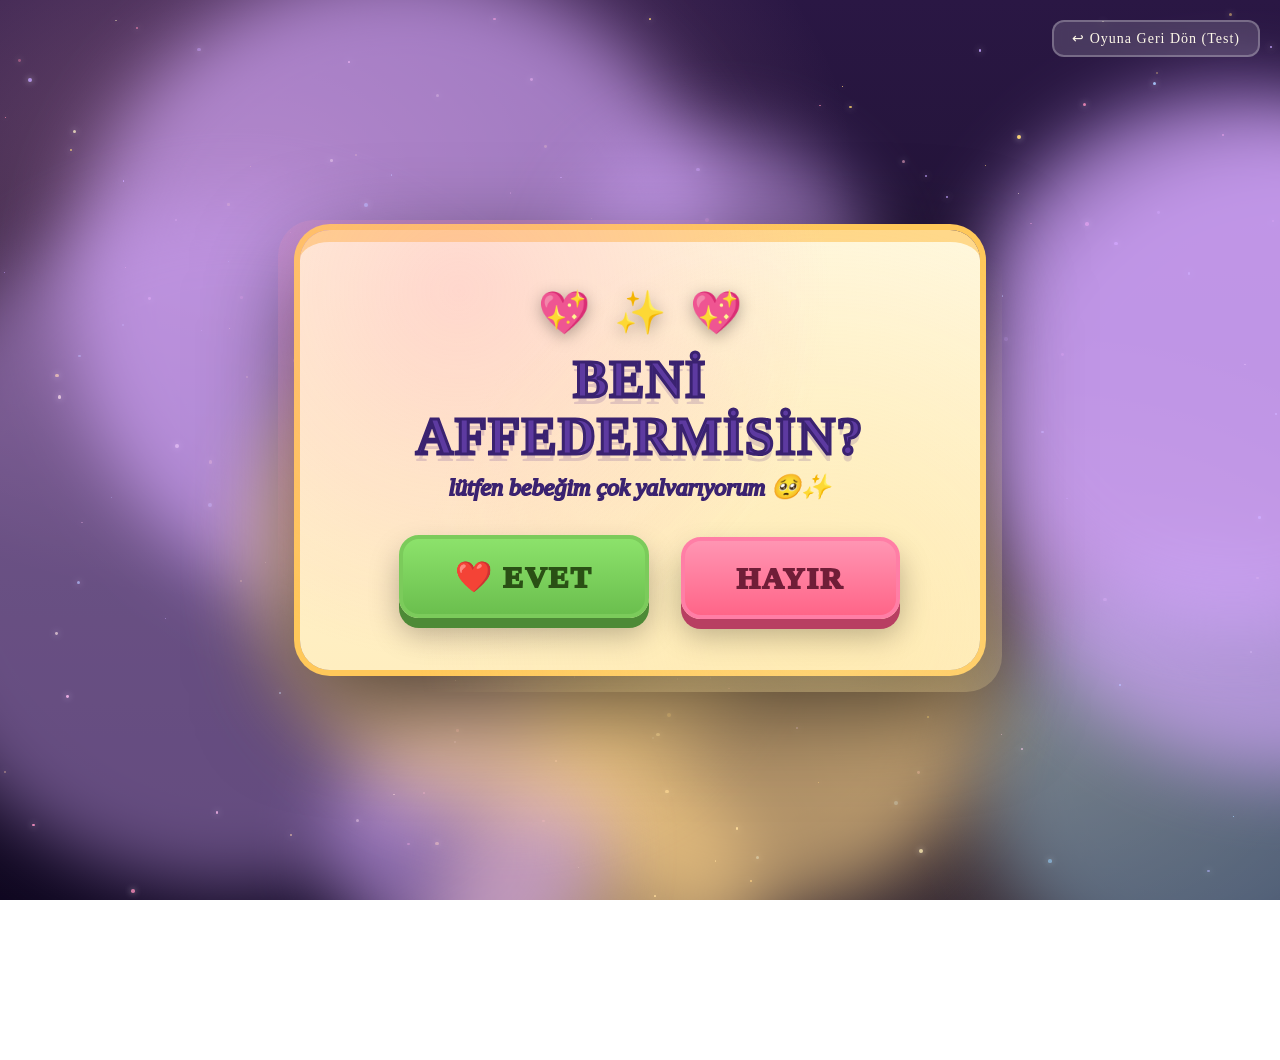
==== forgive.html @ f5f94914 "Add files via upload" ====
<!DOCTYPE html>
<html lang="tr">
<head>
<meta charset="UTF-8">
<meta name="viewport" content="width=device-width,initial-scale=1">
<title>Affedermisin? 💖</title>
<style>
  *{box-sizing:border-box;margin:0;padding:0}
  html,body{width:100%;height:100%;overflow:hidden;font-family:Georgia,serif;-webkit-user-select:none;user-select:none}
  body{
    background:
      radial-gradient(1000px 700px at 20% 20%,rgba(255,180,210,.35),transparent 60%),
      radial-gradient(900px 650px at 80% 80%,rgba(255,220,150,.35),transparent 60%),
      linear-gradient(180deg,#2a1744 0%,#1a1029 60%,#0f0720 100%);
    position:relative;
  }
  .star{position:absolute;border-radius:50%;background:#fff;box-shadow:0 0 6px rgba(255,255,255,.8);opacity:.9}
  @keyframes fall{
    0%{transform:translateY(-10vh) rotate(0deg);opacity:0}
    10%{opacity:1}
    100%{transform:translateY(115vh) rotate(360deg);opacity:.3}
  }
  .h{position:absolute;top:-10vh;animation:fall linear infinite;filter:drop-shadow(0 3px 6px rgba(0,0,0,.4));pointer-events:none}
  .glow{position:absolute;border-radius:50%;filter:blur(36px);opacity:.6;pointer-events:none}
  .wrap{
    position:relative;z-index:5;width:100%;height:100%;
    display:flex;align-items:center;justify-content:center;flex-direction:column;padding:20px;
  }
  .card{
    position:relative;
    background:linear-gradient(180deg,#fff7dc 0%,#ffeec0 100%);
    border-radius:30px;
    padding:46px 62px 52px;
    box-shadow:0 0 0 6px #ffc85a, 0 32px 100px rgba(0,0,0,.65);
    max-width:680px;width:100%;text-align:center;border-top:12px solid #ffd88a;
  }
  .card::after{
    content:"";position:absolute;inset:-22px;border-radius:36px;pointer-events:none;
    background:
      radial-gradient(circle at 25% 15%,rgba(255,150,180,.32),transparent 55%),
      radial-gradient(circle at 75% 85%,rgba(255,230,160,.4),transparent 60%);
  }
  .deco{display:flex;justify-content:center;gap:24px;margin-bottom:14px;position:relative;z-index:2}
  .deco span{font-size:42px;filter:drop-shadow(0 4px 8px rgba(0,0,0,.3));animation:pop 1.4s ease-in-out infinite alternate}
  .deco span:nth-child(2){animation-delay:.4s}
  .deco span:nth-child(3){animation-delay:.8s}
  @keyframes pop{from{transform:translateY(0) scale(1)}to{transform:translateY(-10px) scale(1.08)}}
  h1{
    font-size:52px;color:#5d3aa0;-webkit-text-stroke:3px #3a2270;
    text-shadow:0 7px 0 rgba(90,50,140,.18);letter-spacing:1.6px;line-height:1.1;position:relative;z-index:2;margin-bottom:8px;
  }
  .sub{
    font-size:24px;color:#7a55c2;-webkit-text-stroke:2px #3a2270;margin-bottom:34px;position:relative;z-index:2;font-style:italic;
  }
  .row{position:relative;display:flex;gap:32px;justify-content:center;align-items:center;flex-wrap:wrap;z-index:2}
  .btn{
    font-family:Georgia,serif;font-weight:900;font-size:30px;letter-spacing:2px;padding:20px 52px;border-radius:20px;
    cursor:pointer;border:none;user-select:none;white-space:nowrap;min-width:200px;
    transition:transform .12s ease;box-shadow:0 10px 0 rgba(0,0,0,.25), 0 16px 30px rgba(0,0,0,.3);
    position:relative;
  }
  .btn:active{transform:translateY(4px);box-shadow:0 6px 0 rgba(0,0,0,.22), 0 10px 20px rgba(0,0,0,.28) !important}
  .yes{
    background:linear-gradient(180deg,#8ce26b,#6bbf4e);color:#2a5015;-webkit-text-stroke:2px #2a5015;
    border:4px solid #7bcb5b;box-shadow:0 10px 0 #4d8a36, 0 16px 30px rgba(0,0,0,.28);
  }
  .yes:hover{transform:translateY(-2px) scale(1.03)}
  .no{
    background:linear-gradient(180deg,#ff95b3,#ff6588);color:#701e38;-webkit-text-stroke:2px #701e38;
    border:4px solid #ff7ea6;box-shadow:0 10px 0 #b83f62, 0 16px 30px rgba(0,0,0,.28);
    transition:left .22s cubic-bezier(.2,1.2,.5,1), top .22s cubic-bezier(.2,1.2,.5,1), transform .22s, background .2s;
  }
  .no-holder{position:relative;width:200px;height:80px;display:inline-block}
  .skip{
    position:absolute;right:20px;top:20px;z-index:10;background:rgba(255,255,255,.15);color:#fff9ea;
    border:2px solid rgba(255,255,255,.25);padding:8px 18px;border-radius:12px;font-size:14px;cursor:pointer;
    font-family:Georgia,serif;letter-spacing:1px;backdrop-filter:blur(6px);
  }
  .skip:hover{background:rgba(255,255,255,.25)}
  #vLayer{
    position:fixed;inset:0;background:#000;z-index:99999;display:none;align-items:center;justify-content:center;flex-direction:column;
    padding:20px;
  }
  #vLayer.show{display:flex;animation:fade .35s ease forwards}
  @keyframes fade{from{opacity:0}to{opacity:1}}
  #yesVideo{
    box-shadow:0 0 0 4px rgba(255,140,180,.8), 0 20px 80px rgba(255,100,160,.45);
    border-radius:12px;
    max-width:100vw;max-height:100vh;width:auto;height:auto;object-fit:none;
  }
  #skipVideo{
    position:absolute;right:24px;bottom:24px;z-index:10;
    background:rgba(255,90,150,.85);color:#fff;font-family:Georgia,serif;font-weight:900;font-size:16px;letter-spacing:2px;
    padding:12px 24px;border-radius:12px;cursor:pointer;border:2px solid #ffb0cd;backdrop-filter:blur(4px);
  }
  #skipVideo:hover{background:rgba(255,90,150,1)}
  #fallbackMsg{
    position:absolute;left:50%;top:50%;transform:translate(-50%,-50%);
    color:#fff9ea;font-family:Georgia,serif;font-size:28px;text-align:center;line-height:1.5;
    text-shadow:0 0 20px rgba(255,150,180,.8);-webkit-text-stroke:2px #3a2270;
    display:none;z-index:5;
  }
  @media(max-width:640px){
    h1{font-size:36px}
    .sub{font-size:18px}
    .card{padding:30px 22px 38px}
    .btn{font-size:22px;padding:14px 28px;min-width:140px}
    .no-holder{width:140px;height:72px}
  }
</style>
</head>
<body>
  <button class="skip" id="btnSkip">↩ Oyuna Geri Dön (Test)</button>

  <div class="wrap" id="wrap">
    <div class="card" id="card">
      <div class="deco">
        <span>💖</span><span>✨</span><span>💖</span>
      </div>
      <h1>BENİ AFFEDERMİSİN?</h1>
      <div class="sub">lütfen bebeğim çok yalvarıyorum 🥺✨</div>

      <div class="row" id="row">
        <button class="btn yes" id="yesBtn">❤️ EVET</button>
        <div class="no-holder" id="noHolder">
          <button class="btn no" id="noBtn">HAYIR</button>
        </div>
      </div>
    </div>
  </div>

  <div id="vLayer">
    <video id="yesVideo" playsinline preload="auto" webkit-playsinline></video>
    <button id="skipVideo">ATLA ▶</button>
    <div id="fallbackMsg">💖 Evet! 💖<br><span style="font-size:22px">Yönlendiriliyorsun...</span></div>
  </div>

<script>
/* === ARKA PLAN SÜSLERİ (ES5 uyumlu) === */
(function initBg(){
  var colors=['#ff8ab0','#ffb4d0','#ffd96b','#fff5c2','#c5a4ff','#9ed4ff','#ffd27a'];
  var i;
  for(i=0;i<170;i++){
    var s=document.createElement('div');s.className='star';
    var sz=Math.random()*3+1;
    s.style.width=sz+'px';s.style.height=sz+'px';
    s.style.left=Math.random()*100+'%';
    s.style.top=Math.random()*100+'%';
    s.style.opacity=0.4+Math.random()*0.6;
    s.style.background=colors[Math.floor(Math.random()*colors.length)];
    document.body.appendChild(s);
  }
  for(i=0;i<10;i++){
    var g=document.createElement('div');g.className='glow';
    var sz=260+Math.random()*460;
    g.style.width=sz+'px';g.style.height=sz+'px';
    g.style.left=(Math.random()*100-10)+'%';
    g.style.top=(Math.random()*100-10)+'%';
    var c=['#ff9fbf','#ffd48a','#d6a8ff','#9ad6ff'];
    g.style.background=c[Math.floor(Math.random()*c.length)];
    g.style.opacity=0.35+Math.random()*0.35;
    document.body.appendChild(g);
  }
  var harts=['💖','💗','💘','💕','💞','❤️'];
  for(i=0;i<22;i++){
    var d=document.createElement('div');d.className='h';
    d.textContent=harts[Math.floor(Math.random()*harts.length)];
    var sz2=18+Math.random()*32;
    d.style.fontSize=sz2+'px';
    d.style.left=Math.random()*100+'%';
    var dur=5.5+Math.random()*8;
    d.style.animationDuration=dur+'s';
    d.style.animationDelay=(-Math.random()*dur)+'s';
    document.body.appendChild(d);
  }
})();

/* === SESLER (Web Audio) === */
var _ac;
function playTone(freq,dur,type,gain){
  try{
    if(!_ac){_ac=new (window.AudioContext||window.webkitAudioContext)();}
    var o=_ac.createOscillator();
    var g=_ac.createGain();
    o.type=type||'sine';o.frequency.value=freq;
    g.gain.value=gain||0.04;
    o.connect(g);g.connect(_ac.destination);
    o.start();
    g.gain.exponentialRampToValueAtTime(0.0001, _ac.currentTime+dur);
    o.stop(_ac.currentTime+dur+0.02);
  }catch(_){}
}

/* === HAYIR BUTON KAÇIŞ (ES5 UYUMLU) === */
var noBtn=null,row=null,noCount=0;
var taunts=[
  "yakala","yakala beni","heeey","yavaşsın kral","napıyosun","vınzı","hızlı ol",
  "yetersizsin","🥴","geldin mi?","hadi hadi","yakala yakala 🤭","tut beni",
  "neden kaçıyorum ben 🫣","daha hızlı","görüyom seni","oo neler"
];
function safeClientX(e){
  if(e){if(e.clientX)return e.clientX;if(e.touches&&e.touches.length)return e.touches[0].clientX;}
  return window.innerWidth/2+100;
}
function safeClientY(e){
  if(e){if(e.clientY)return e.clientY;if(e.touches&&e.touches.length)return e.touches[0].clientY;}
  return window.innerHeight/2;
}
function dodge(e){
  try{
    var bx=noBtn.getBoundingClientRect();
    var maxX=window.innerWidth-bx.width-48;
    var maxY=window.innerHeight-bx.height-48;
    var nx=bx.left,ny=bx.top,tries=0;
    var mx=safeClientX(e),my=safeClientY(e);
    if(maxX<40)maxX=40;if(maxY<40)maxY=40;
    while(tries<18){
      var dx=(nx+bx.width/2)-mx;
      var dy=(ny+bx.height/2)-my;
      if(Math.sqrt(dx*dx+dy*dy)<260){
        nx=30+Math.random()*maxX;
        ny=30+Math.random()*maxY;
      }else{break;}
      tries++;
    }
    noBtn.style.position='fixed';
    noBtn.style.left=nx+'px';
    noBtn.style.top=ny+'px';
    var rot=(noCount%2===0)?-7:7;
    noBtn.style.transform='rotate('+rot+'deg)';
    setTimeout(function(){if(noBtn)noBtn.style.transform='rotate(0deg)';},220);
    noCount++;
    if(noCount%2===0){
      var t=taunts[Math.floor(Math.random()*taunts.length)];
      noBtn.textContent=t;
      setTimeout(function(){if(noBtn)noBtn.textContent='HAYIR';},820);
    }
    try{playTone(520+Math.random()*360,.05,'triangle',.03);}catch(_){}
  }catch(_){}
}

/* === YÖNLENDİRME === */
var _redirecting=false;
function goGame(){
  if(_redirecting)return;_redirecting=true;
  try{
    // önce interval vb iptal etmiyoruz, direkt yönlendir
    var u='index.html?scene=Credits&rnd='+Math.floor(Math.random()*999999);
    try{window.location.replace(u);}catch(_){try{window.location.href=u;}catch(__){window.location.assign(u);}}
  }catch(_){}
}

/* === EVET BUTON + YES.MP4 OYNATMA (%100 çalışması için 4 katlı fallback) === */
var vLayer=null,v=null,skipVidBtn=null,fallbackMsg=null,_vidTimeout=null,_vidTimeout2=null;
function endVideo(){
  goGame();
}
function playYesVideo(){
  // 1) UI göster
  vLayer.classList.add('show');
  fallbackMsg.style.display='none';

  // 2) Fallback: SADECE metadata YÜKLENMİYORSA (video hiç gelmiyorsa) 2.5 sn sonra fallback
  //    Video oynuyorsa, ZORLU SÜRE sonu YOK, video KENDİ KENDİNE BİTENE KADAR beklenir!
  var ok=false;
  var failToCredits=function(m){
    if(ok)return;ok=true;
    try{console.warn('video: '+m);}catch(_){}
    try{v.style.display='none';}catch(_){}
    fallbackMsg.style.display='block';
    setTimeout(function(){goGame();},1500);
  };
  // 2500 ms içinde metadata YÜKLEMEZSE fallback (video hiç gelmiyorsa)
  _vidTimeout=setTimeout(function(){
    try{if(!v.readyState||v.readyState<1)failToCredits('no-metadata-2.5s');}catch(_){failToCredits('timeout-check');}
  },2500);

  // 3) Eventler
  var onMeta=function(){
    try{playTone(660,.06,'sine',.04);}catch(_){}
    try{clearTimeout(_vidTimeout);}catch(_){} // metadata yüklendi, fallback timer'i KAPAT
  };
  var onErr=function(){failToCredits('error-event');};
  var onStall=function(){
    // Duraklama var ama metadata YÜKLENDİYSE (video oynuyordu) — KAPATMA, bekle (network yavaş olabilir)
    // Sadece readyState<1 ise (hiç yüklenmemişse) hata say
    try{
      if(!v.readyState||v.readyState<1)failToCredits('stalled-nometa');
    }catch(_){}
  };
  var onEnd=function(){ok=true;clearTimeout(_vidTimeout);clearTimeout(_vidTimeout2);endVideo();};
  var onPlayOK=function(){try{clearTimeout(_vidTimeout);}catch(_){}}; // oynatma başlayınca metadata fallback KAPAT
  // eventleri temizle (tekrar eklenmesin diye)
  try{v.removeEventListener('loadedmetadata',onMeta);}catch(_){}
  try{v.removeEventListener('error',onErr);}catch(_){}
  try{v.removeEventListener('stalled',onStall);}catch(_){}
  try{v.removeEventListener('ended',onEnd);}catch(_){}
  try{v.removeEventListener('playing',onPlayOK);}catch(_){}
  try{v.addEventListener('loadedmetadata',onMeta);}catch(_){}
  try{v.addEventListener('error',onErr);}catch(_){}
  try{v.addEventListener('stalled',onStall);}catch(_){}
  try{v.addEventListener('ended',onEnd);}catch(_){}
  try{v.addEventListener('playing',onPlayOK);}catch(_){}

  // 4) Kaynak ayarla
  try{v.style.display='block';}catch(_){}
  try{
    // cache'i zorlamak için rnd ekle
    v.src='assets/cutscenes/yes.mp4?r='+Math.floor(Math.random()*999999);
  }catch(_){failToCredits('src-err');return;}

  // 5) Şimdi oynatmayı dene:
  // Adım A: Sesli dene
  try{
    v.muted=false;
    var p=v.play();
    if(p && typeof p.then==='function'){
      p.then(function(){
        ok=false; // oynadıysa, SADECE ended event veya ATLA çalışsın (sonuna kadar BEKLE!)
      }).catch(function(err1){
        // Adım B: Sessiz (muted) dene
        try{console.warn('unmuted play failed:', err1 && err1.message);}catch(_){}
        try{v.muted=true;}catch(_){}
        var p2;
        try{p2=v.play();}catch(_){p2=null;}
        if(p2 && typeof p2.then==='function'){
          p2.then(function(){}).catch(function(err2){
            try{console.warn('muted play also failed');}catch(_){}
            failToCredits('all-play-rejected');
          });
        }else if(!p2){
          failToCredits('play-call-failed-mut');
        }
      });
    }
  }catch(playErr){
    failToCredits('play-exception');
  }
}
function onYes(){
  try{playTone(880,.1,'sine',.05);}catch(_){}
  try{playTone(1180,.12,'sine',.04);}catch(_){}
  playYesVideo();
}

/* === DOM HAZIR OLUNCA EVENT BAGLANTILARI === */
function init(){
  noBtn=document.getElementById('noBtn');
  row=document.getElementById('row');
  vLayer=document.getElementById('vLayer');
  v=document.getElementById('yesVideo');
  skipVidBtn=document.getElementById('skipVideo');
  fallbackMsg=document.getElementById('fallbackMsg');

  // EVET butonu
  var yesBtn=document.getElementById('yesBtn');
  if(yesBtn){
    yesBtn.addEventListener('click',function(e){try{e.preventDefault();}catch(_){}onYes();});
    yesBtn.addEventListener('touchend',function(e){try{e.preventDefault();}catch(_){}onYes();},{passive:false});
  }
  // SKIP (sağ üst test butonu)
  var sk=document.getElementById('btnSkip');
  if(sk){sk.addEventListener('click',function(e){try{e.preventDefault();}catch(_){}goGame();});}
  // SKIP VIDEO butonu
  if(skipVidBtn){skipVidBtn.addEventListener('click',function(e){try{e.preventDefault();}catch(_){}endVideo();});}

  // HAYIR butonu kaçış eventleri (HEPSİ)
  if(noBtn){
    // ilk başta konumunu holder'a oturt
    var nh=document.getElementById('noHolder');
    try{
      if(nh){
        var hb=nh.getBoundingClientRect();
        noBtn.style.position='fixed';
        noBtn.style.left=(hb.left+(hb.width/2)-hb.width/2)+'px';
        noBtn.style.top=(hb.top)+'px';
      }
    }catch(_){}
    noBtn.addEventListener('mouseenter',dodge);
    noBtn.addEventListener('mouseover',dodge);
    noBtn.addEventListener('pointerenter',dodge);
    noBtn.addEventListener('touchstart',function(ev){try{ev.preventDefault();}catch(_){}dodge(ev);},{passive:false});
    noBtn.addEventListener('click',function(ev){try{ev.preventDefault();ev.stopPropagation();}catch(_){}dodge(ev);});
  }
}
if(document.readyState==='loading'){document.addEventListener('DOMContentLoaded',init);}else{init();}
</script>
</body>
</html>
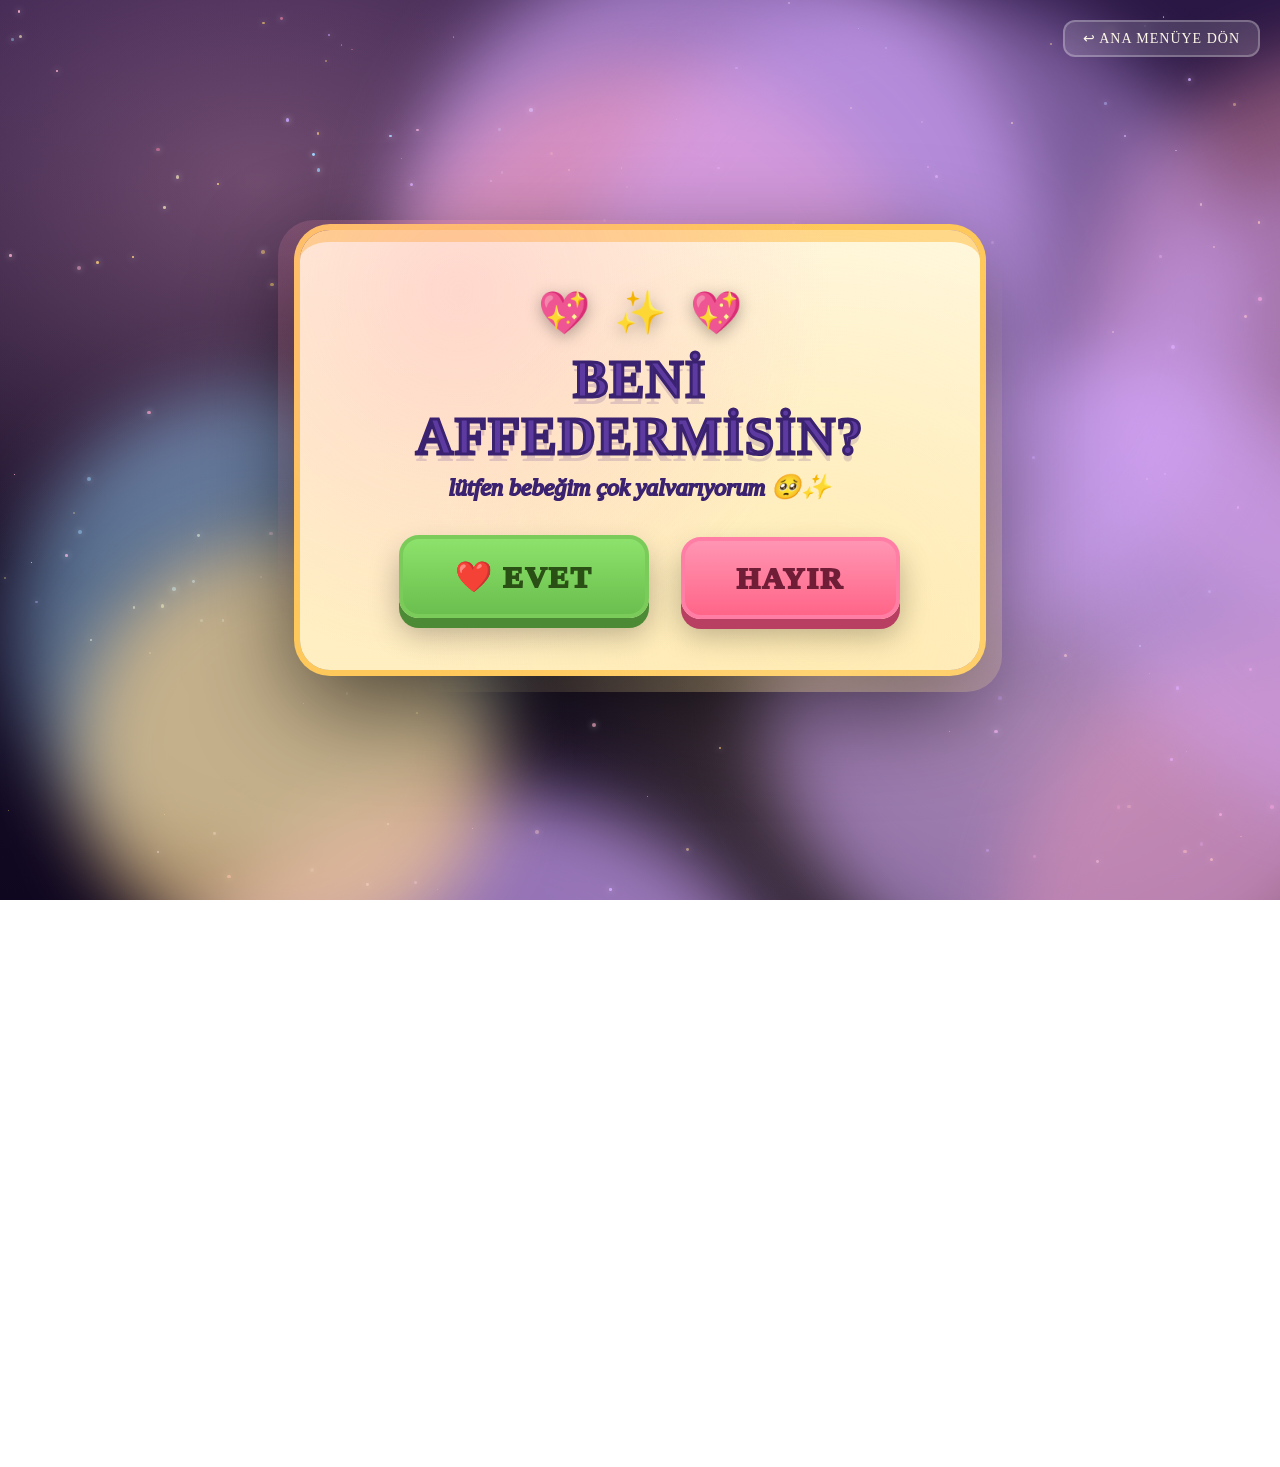
==== commit 6a801966: "Add files via upload" ====
--- a/forgive.html
+++ b/forgive.html
@@ -110,7 +110,7 @@
 </style>
 </head>
 <body>
-  <button class="skip" id="btnSkip">↩ Oyuna Geri Dön (Test)</button>
+  <button class="skip" id="btnSkip">↩ ANA MENÜYE DÖN</button>
 
   <div class="wrap" id="wrap">
     <div class="card" id="card">
@@ -244,8 +244,15 @@
 function goGame(){
   if(_redirecting)return;_redirecting=true;
   try{
-    // önce interval vb iptal etmiyoruz, direkt yönlendir
+    // once interval vb iptal etmiyoruz, direkt yonlendir
     var u='index.html?scene=Credits&rnd='+Math.floor(Math.random()*999999);
+    try{window.location.replace(u);}catch(_){try{window.location.href=u;}catch(__){window.location.assign(u);}}
+  }catch(_){}
+}
+function goToMainMenu(){
+  if(_redirecting)return;_redirecting=true;
+  try{
+    var u='index.html?scene=Title&rnd='+Math.floor(Math.random()*999999);
     try{window.location.replace(u);}catch(_){try{window.location.href=u;}catch(__){window.location.assign(u);}}
   }catch(_){}
 }
@@ -358,9 +365,9 @@
     yesBtn.addEventListener('click',function(e){try{e.preventDefault();}catch(_){}onYes();});
     yesBtn.addEventListener('touchend',function(e){try{e.preventDefault();}catch(_){}onYes();},{passive:false});
   }
-  // SKIP (sağ üst test butonu)
+  // SKIP (sag ust ANA MENU butonu)
   var sk=document.getElementById('btnSkip');
-  if(sk){sk.addEventListener('click',function(e){try{e.preventDefault();}catch(_){}goGame();});}
+  if(sk){sk.addEventListener('click',function(e){try{e.preventDefault();}catch(_){}goToMainMenu();});}
   // SKIP VIDEO butonu
   if(skipVidBtn){skipVidBtn.addEventListener('click',function(e){try{e.preventDefault();}catch(_){}endVideo();});}
 
